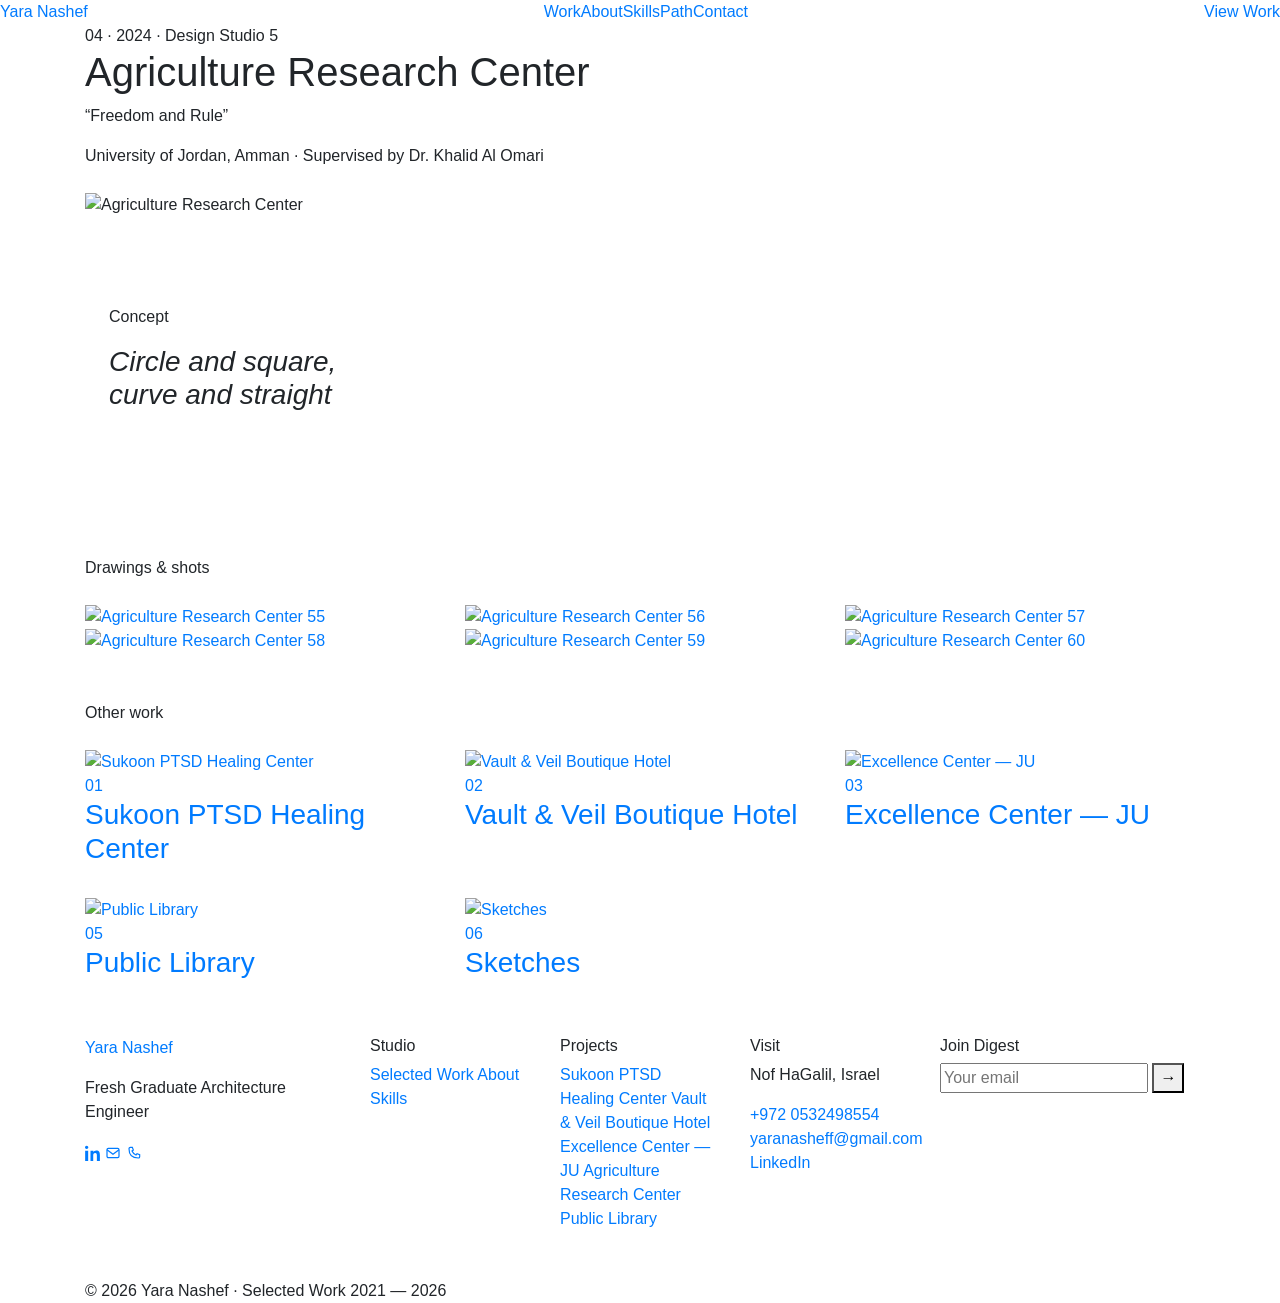
==== docs/work/agriculture-research-center/index.html @ a408b19b "Publish a static GitHub Pages preview of the portfolio. Co-authored-by: Cursor <cursoragent@cursor.c" ====
<!DOCTYPE html>
<html lang="en">
<head>
    <meta charset="utf-8">
    <meta name="viewport" content="width=device-width, initial-scale=1, viewport-fit=cover">
    <meta name="csrf-token" content="AElKQlkYOIMWTBFy4ZyYw6iFnh1Fe846OutePSgZ">
    <title>Agriculture Research Center — Yara Nashef</title>
    <meta name="description" content="Fresh Graduate Architecture Engineer · Selected work 2021–2026">
    <link rel="icon" href="/Portfolio_Ya/favicon.svg" type="image/svg+xml">
    <link rel="icon" href="/Portfolio_Ya/favicon.png" type="image/png" sizes="32x32">
    <link rel="shortcut icon" href="/Portfolio_Ya/favicon.ico">
    <link rel="apple-touch-icon" href="/Portfolio_Ya/apple-touch-icon.png">
    <meta name="theme-color" content="#0a0a0a">
    <link rel="preconnect" href="https://fonts.googleapis.com">
    <link rel="preconnect" href="https://fonts.gstatic.com" crossorigin>
    <link href="https://fonts.googleapis.com/css2?family=Inter:wght@300;400;500;600;700&family=Playfair+Display:ital,wght@0,500;0,700;1,500;1,700&display=swap" rel="stylesheet">
    <link rel="stylesheet" href="https://cdn.jsdelivr.net/npm/bootstrap@4.6.2/dist/css/bootstrap.min.css">
    <link rel="stylesheet" href="/Portfolio_Ya/css/app.css">
</head>
<body>
<div class="page">
    <nav class="navbar-yn d-flex align-items-center justify-content-between">
        <a class="logo" href="https://techsolutions999.github.io/Portfolio_Ya">Yara Nashef</a>
        <div class="nav-links d-none d-lg-flex align-items-center">
            <a href="https://techsolutions999.github.io/Portfolio_Ya#work">Work</a>
            <a href="https://techsolutions999.github.io/Portfolio_Ya#about">About</a>
            <a href="https://techsolutions999.github.io/Portfolio_Ya#skills">Skills</a>
            <a href="https://techsolutions999.github.io/Portfolio_Ya#path">Path</a>
            <a href="https://techsolutions999.github.io/Portfolio_Ya#contact">Contact</a>
        </div>
        <div class="d-flex align-items-center">
            <a class="btn-pill btn-solid d-none d-md-inline-flex" href="https://techsolutions999.github.io/Portfolio_Ya#work">View Work</a>
            <button class="btn-pill btn-line d-lg-none ml-2 navbar-toggler" type="button">Menu</button>
        </div>
    </nav>
    <div id="ynNav" class="yn-menu d-lg-none collapse">
        <div class="glass yn-menu-card">
            <a href="https://techsolutions999.github.io/Portfolio_Ya#work">Work</a>
            <a href="https://techsolutions999.github.io/Portfolio_Ya#about">About</a>
            <a href="https://techsolutions999.github.io/Portfolio_Ya#skills">Skills</a>
            <a href="https://techsolutions999.github.io/Portfolio_Ya#path">Path</a>
            <a href="https://techsolutions999.github.io/Portfolio_Ya#contact">Contact</a>
            <a class="btn-pill btn-solid" href="https://techsolutions999.github.io/Portfolio_Ya#work">View Work</a>
        </div>
    </div>

    <section class="project-hero">
    <div class="container">
        <div class="label reveal">04 · 2024 · Design Studio 5</div>
        <h1 class="reveal">Agriculture Research Center</h1>
        <p class="project-quote reveal">“Freedom and Rule”</p>
        <p class="project-meta reveal">University of Jordan, Amman · Supervised by Dr. Khalid Al Omari</p>
        <div class="cover-xl glass mt-4 reveal">
            <img src="/Portfolio_Ya/images/works/55.jpeg" alt="Agriculture Research Center">
        </div>
    </div>
</section>

<section class="section" style="padding-top:64px;">
    <div class="container">
        <div class="row">
            <div class="col-lg-4 mb-4">
                <div class="glass p-4 reveal-up">
                    <div class="label mb-3">Concept</div>
                    <h3 class="serif" style="font-style:italic;font-size:28px;">Circle and square, curve and straight</h3>
                                            <img class="mt-4" src="/Portfolio_Ya/images/logos/4.jpeg" alt="" style="width:88px;border-radius:12px;background:#fff;padding:8px;">
                                    </div>
            </div>
            <div class="col-lg-8">
                                    <p class="reveal-up" style="color:rgba(255,255,255,.72);font-weight:300;line-height:1.85;font-size:16px;">The relation between circle and square, curve and straight, freedom and rule, can be found as well in the contrast between the two main architectural elements.</p>
                                    <p class="reveal-up" style="color:rgba(255,255,255,.72);font-weight:300;line-height:1.85;font-size:16px;">A circular courtyard with a living tree becomes the quiet heart of a precise rectangular massing, organizing laboratories, administration, and landscape into a single research organism.</p>
                            </div>
        </div>

        <div class="label mt-5 mb-4 reveal-up">Drawings & shots</div>
        <div class="row">
                            <div class="col-12 col-sm-6 col-lg-4">
                    <a class="gallery-item" href="/Portfolio_Ya/images/works/55.jpeg">
                        <img src="/Portfolio_Ya/images/works/55.jpeg" alt="Agriculture Research Center 55">
                    </a>
                </div>
                            <div class="col-12 col-sm-6 col-lg-4">
                    <a class="gallery-item" href="/Portfolio_Ya/images/works/56.jpeg">
                        <img src="/Portfolio_Ya/images/works/56.jpeg" alt="Agriculture Research Center 56">
                    </a>
                </div>
                            <div class="col-12 col-sm-6 col-lg-4">
                    <a class="gallery-item" href="/Portfolio_Ya/images/works/57.jpeg">
                        <img src="/Portfolio_Ya/images/works/57.jpeg" alt="Agriculture Research Center 57">
                    </a>
                </div>
                            <div class="col-12 col-sm-6 col-lg-4">
                    <a class="gallery-item" href="/Portfolio_Ya/images/works/58.jpeg">
                        <img src="/Portfolio_Ya/images/works/58.jpeg" alt="Agriculture Research Center 58">
                    </a>
                </div>
                            <div class="col-12 col-sm-6 col-lg-4">
                    <a class="gallery-item" href="/Portfolio_Ya/images/works/59.jpeg">
                        <img src="/Portfolio_Ya/images/works/59.jpeg" alt="Agriculture Research Center 59">
                    </a>
                </div>
                            <div class="col-12 col-sm-6 col-lg-4">
                    <a class="gallery-item" href="/Portfolio_Ya/images/works/60.jpeg">
                        <img src="/Portfolio_Ya/images/works/60.jpeg" alt="Agriculture Research Center 60">
                    </a>
                </div>
                    </div>

        <div class="label mt-5 mb-4">Other work</div>
        <div class="row">
                            <div class="col-6 col-md-4 mb-4">
                    <a class="work-card glass" href="https://techsolutions999.github.io/Portfolio_Ya/work/sukoon-ptsd-healing-center/">
                        <img src="/Portfolio_Ya/images/works/15.jpeg" alt="Sukoon PTSD Healing Center">
                        <div class="pad">
                            <div class="code">01</div>
                            <h3>Sukoon PTSD Healing Center</h3>
                        </div>
                    </a>
                </div>
                            <div class="col-6 col-md-4 mb-4">
                    <a class="work-card glass" href="https://techsolutions999.github.io/Portfolio_Ya/work/vault-veil-boutique-hotel/">
                        <img src="/Portfolio_Ya/images/works/23.jpeg" alt="Vault &amp; Veil Boutique Hotel">
                        <div class="pad">
                            <div class="code">02</div>
                            <h3>Vault &amp; Veil Boutique Hotel</h3>
                        </div>
                    </a>
                </div>
                            <div class="col-6 col-md-4 mb-4">
                    <a class="work-card glass" href="https://techsolutions999.github.io/Portfolio_Ya/work/excellence-center/">
                        <img src="/Portfolio_Ya/images/works/44.jpeg" alt="Excellence Center — JU">
                        <div class="pad">
                            <div class="code">03</div>
                            <h3>Excellence Center — JU</h3>
                        </div>
                    </a>
                </div>
                            <div class="col-6 col-md-4 mb-4">
                    <a class="work-card glass" href="https://techsolutions999.github.io/Portfolio_Ya/work/public-library/">
                        <img src="/Portfolio_Ya/images/works/61.jpeg" alt="Public Library">
                        <div class="pad">
                            <div class="code">05</div>
                            <h3>Public Library</h3>
                        </div>
                    </a>
                </div>
                            <div class="col-6 col-md-4 mb-4">
                    <a class="work-card glass" href="https://techsolutions999.github.io/Portfolio_Ya/work/sketches/">
                        <img src="/Portfolio_Ya/images/works/76.jpeg" alt="Sketches">
                        <div class="pad">
                            <div class="code">06</div>
                            <h3>Sketches</h3>
                        </div>
                    </a>
                </div>
                    </div>
    </div>
</section>

<div class="lightbox" id="lightbox"><img src="" alt=""></div>

    <footer class="site-footer" id="contact">
        <div class="container">
            <div class="row">
                <div class="col-12 col-lg-3 foot-col mb-4 mb-lg-5">
                    <a class="logo serif foot-logo" href="https://techsolutions999.github.io/Portfolio_Ya">Yara Nashef</a>
                    <p class="mt-3">Fresh Graduate Architecture Engineer</p>
                    <div class="soc-row mt-3">
                        <a class="soc" href="https://www.linkedin.com/in/yara-nashef-32b952216/" target="_blank" rel="noopener" aria-label="LinkedIn">
                            <svg width="16" height="16" viewBox="0 0 24 24" fill="currentColor"><path d="M4.98 3.5C4.98 4.88 3.88 6 2.5 6S0 4.88 0 3.5 1.12 1 2.5 1s2.48 1.12 2.48 2.5zM.24 8.5h4.52V24H.24V8.5zM8.24 8.5h4.33v2.12h.06c.6-1.14 2.08-2.34 4.28-2.34 4.58 0 5.43 3.01 5.43 6.93V24h-4.52v-7.69c0-1.83-.03-4.19-2.55-4.19-2.56 0-2.95 2-2.95 4.06V24H8.24V8.5z"/></svg>
                        </a>
                        <a class="soc" href="mailto:yaranasheff@gmail.com" aria-label="Email">
                            <svg width="16" height="16" viewBox="0 0 24 24" fill="none" stroke="currentColor" stroke-width="1.8"><rect x="3" y="5" width="18" height="14" rx="2"/><path d="M3 7l9 7 9-7"/></svg>
                        </a>
                        <a class="soc" href="tel:+972532498554" aria-label="Phone">
                            <svg width="16" height="16" viewBox="0 0 24 24" fill="none" stroke="currentColor" stroke-width="1.8"><path d="M6.5 3.5h3l1.5 4-2 1.5a12 12 0 006 6l1.5-2 4 1.5v3c0 1-1 2-2 2C9 19.5 4.5 15 4.5 5.5c0-1 1-2 2-2z"/></svg>
                        </a>
                    </div>
                </div>
                <div class="col-6 col-lg-2 foot-col mb-4 mb-lg-5">
                    <h6>Studio</h6>
                    <a href="https://techsolutions999.github.io/Portfolio_Ya#work">Selected Work</a>
                    <a href="https://techsolutions999.github.io/Portfolio_Ya#about">About</a>
                    <a href="https://techsolutions999.github.io/Portfolio_Ya#skills">Skills</a>
                </div>
                <div class="col-6 col-lg-2 foot-col mb-4 mb-lg-5">
                    <h6>Projects</h6>
                                            <a href="https://techsolutions999.github.io/Portfolio_Ya/work/sukoon-ptsd-healing-center/">Sukoon PTSD Healing Center</a>
                                            <a href="https://techsolutions999.github.io/Portfolio_Ya/work/vault-veil-boutique-hotel/">Vault &amp; Veil Boutique Hotel</a>
                                            <a href="https://techsolutions999.github.io/Portfolio_Ya/work/excellence-center/">Excellence Center — JU</a>
                                            <a href="https://techsolutions999.github.io/Portfolio_Ya/work/agriculture-research-center/">Agriculture Research Center</a>
                                            <a href="https://techsolutions999.github.io/Portfolio_Ya/work/public-library/">Public Library</a>
                                    </div>
                <div class="col-12 col-sm-6 col-lg-2 foot-col mb-4 mb-lg-5">
                    <h6>Visit</h6>
                    <p>Nof HaGalil, Israel</p>
                    <a href="tel:+972532498554">+972 0532498554</a>
                    <a href="mailto:yaranasheff@gmail.com">yaranasheff@gmail.com</a>
                    <a href="https://www.linkedin.com/in/yara-nashef-32b952216/" target="_blank" rel="noopener">LinkedIn</a>
                </div>
                <div class="col-12 col-sm-6 col-lg-3 foot-col mb-4 mb-lg-5">
                    <h6>Join Digest</h6>
                                        <form method="POST" action="mailto:yaranasheff@gmail.com">
                        <input type="hidden" name="_token" value="AElKQlkYOIMWTBFy4ZyYw6iFnh1Fe846OutePSgZ" autocomplete="off">                        <input type="hidden" name="name" value="Digest">
                        <input type="hidden" name="message" value="Please add me to the studio digest.">
                        <div class="digest">
                            <input type="email" name="email" placeholder="Your email" required>
                            <button type="submit" aria-label="Send">→</button>
                        </div>
                    </form>
                </div>
            </div>
            <div class="copy">© 2026 Yara Nashef · Selected Work 2021 — 2026</div>
        </div>
    </footer>
</div>
<script src="https://code.jquery.com/jquery-3.6.0.min.js"></script>
<script src="https://cdn.jsdelivr.net/npm/bootstrap@4.6.2/dist/js/bootstrap.bundle.min.js"></script>
<script src="https://cdnjs.cloudflare.com/ajax/libs/gsap/3.12.5/gsap.min.js"></script>
<script src="https://cdnjs.cloudflare.com/ajax/libs/gsap/3.12.5/ScrollTrigger.min.js"></script>
<script src="/Portfolio_Ya/js/app.js"></script>
</body>
</html>
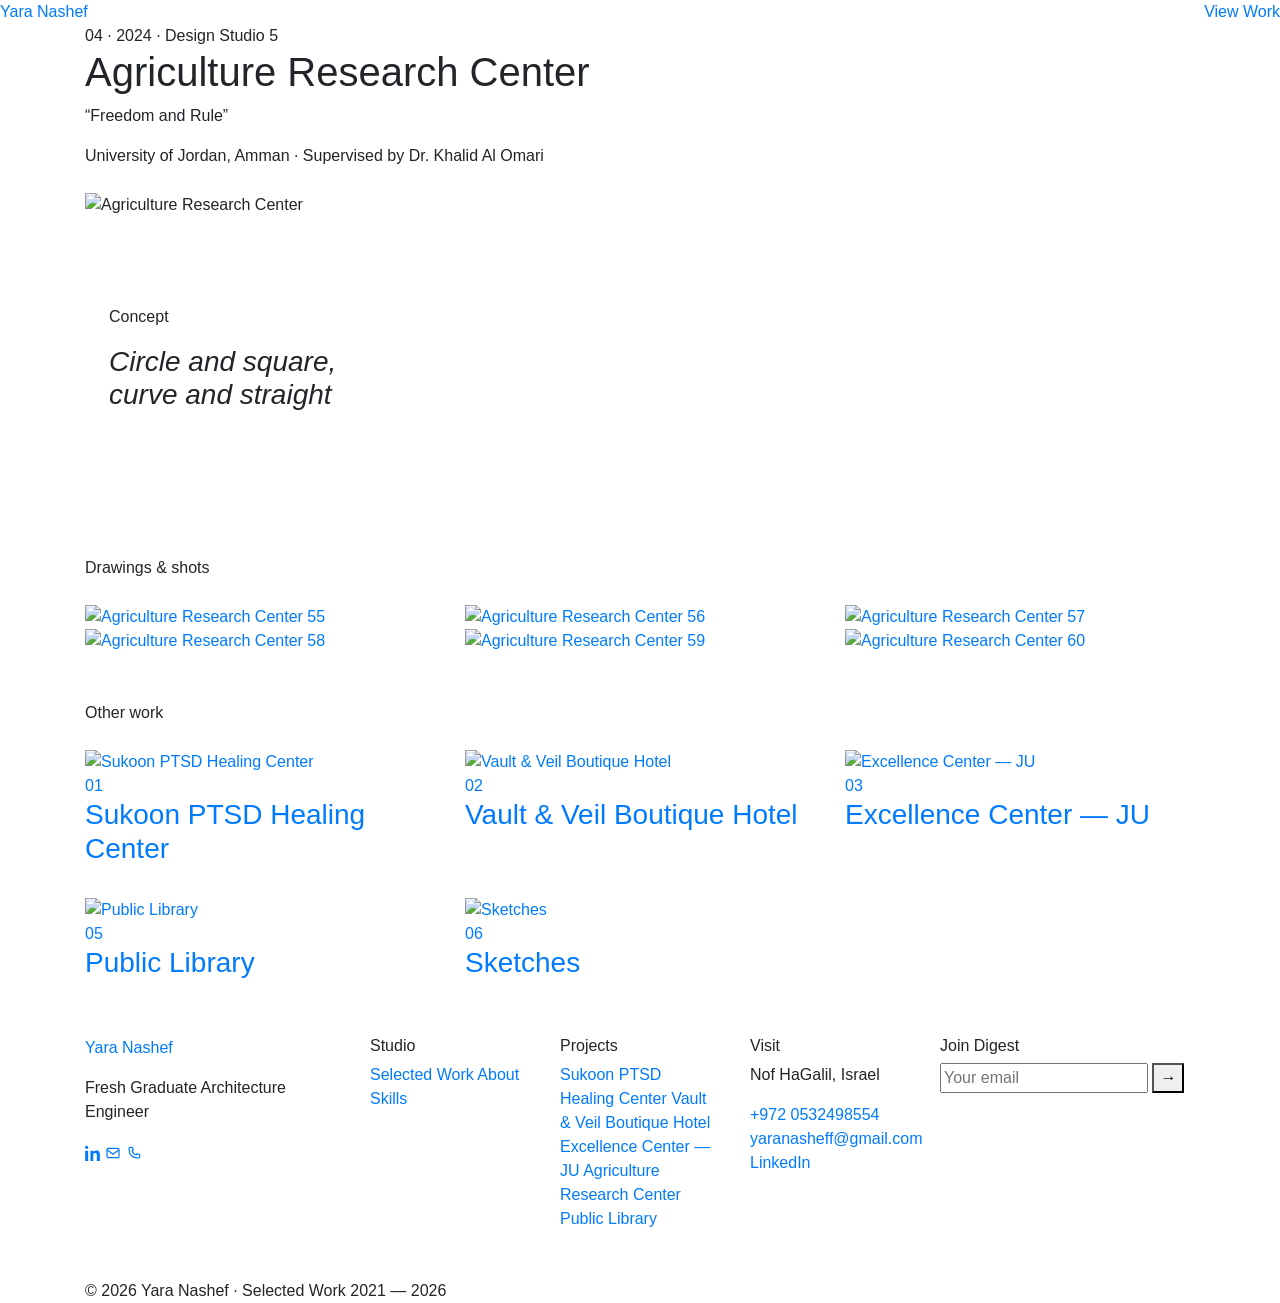
==== commit e3cbe335: "Remove the center navbar links and keep View Work. Co-authored-by: Cursor <cursoragent@cursor.com>" ====
--- a/docs/work/agriculture-research-center/index.html
+++ b/docs/work/agriculture-research-center/index.html
@@ -21,28 +21,10 @@
 <div class="page">
     <nav class="navbar-yn d-flex align-items-center justify-content-between">
         <a class="logo" href="https://techsolutions999.github.io/Portfolio_Ya">Yara Nashef</a>
-        <div class="nav-links d-none d-lg-flex align-items-center">
-            <a href="https://techsolutions999.github.io/Portfolio_Ya#work">Work</a>
-            <a href="https://techsolutions999.github.io/Portfolio_Ya#about">About</a>
-            <a href="https://techsolutions999.github.io/Portfolio_Ya#skills">Skills</a>
-            <a href="https://techsolutions999.github.io/Portfolio_Ya#path">Path</a>
-            <a href="https://techsolutions999.github.io/Portfolio_Ya#contact">Contact</a>
-        </div>
         <div class="d-flex align-items-center">
-            <a class="btn-pill btn-solid d-none d-md-inline-flex" href="https://techsolutions999.github.io/Portfolio_Ya#work">View Work</a>
-            <button class="btn-pill btn-line d-lg-none ml-2 navbar-toggler" type="button">Menu</button>
+            <a class="btn-pill btn-solid" href="https://techsolutions999.github.io/Portfolio_Ya/#work">View Work</a>
         </div>
     </nav>
-    <div id="ynNav" class="yn-menu d-lg-none collapse">
-        <div class="glass yn-menu-card">
-            <a href="https://techsolutions999.github.io/Portfolio_Ya#work">Work</a>
-            <a href="https://techsolutions999.github.io/Portfolio_Ya#about">About</a>
-            <a href="https://techsolutions999.github.io/Portfolio_Ya#skills">Skills</a>
-            <a href="https://techsolutions999.github.io/Portfolio_Ya#path">Path</a>
-            <a href="https://techsolutions999.github.io/Portfolio_Ya#contact">Contact</a>
-            <a class="btn-pill btn-solid" href="https://techsolutions999.github.io/Portfolio_Ya#work">View Work</a>
-        </div>
-    </div>
 
     <section class="project-hero">
     <div class="container">
@@ -179,9 +161,9 @@
                 </div>
                 <div class="col-6 col-lg-2 foot-col mb-4 mb-lg-5">
                     <h6>Studio</h6>
-                    <a href="https://techsolutions999.github.io/Portfolio_Ya#work">Selected Work</a>
-                    <a href="https://techsolutions999.github.io/Portfolio_Ya#about">About</a>
-                    <a href="https://techsolutions999.github.io/Portfolio_Ya#skills">Skills</a>
+                    <a href="https://techsolutions999.github.io/Portfolio_Ya/#work">Selected Work</a>
+                    <a href="https://techsolutions999.github.io/Portfolio_Ya/#about">About</a>
+                    <a href="https://techsolutions999.github.io/Portfolio_Ya/#skills">Skills</a>
                 </div>
                 <div class="col-6 col-lg-2 foot-col mb-4 mb-lg-5">
                     <h6>Projects</h6>
